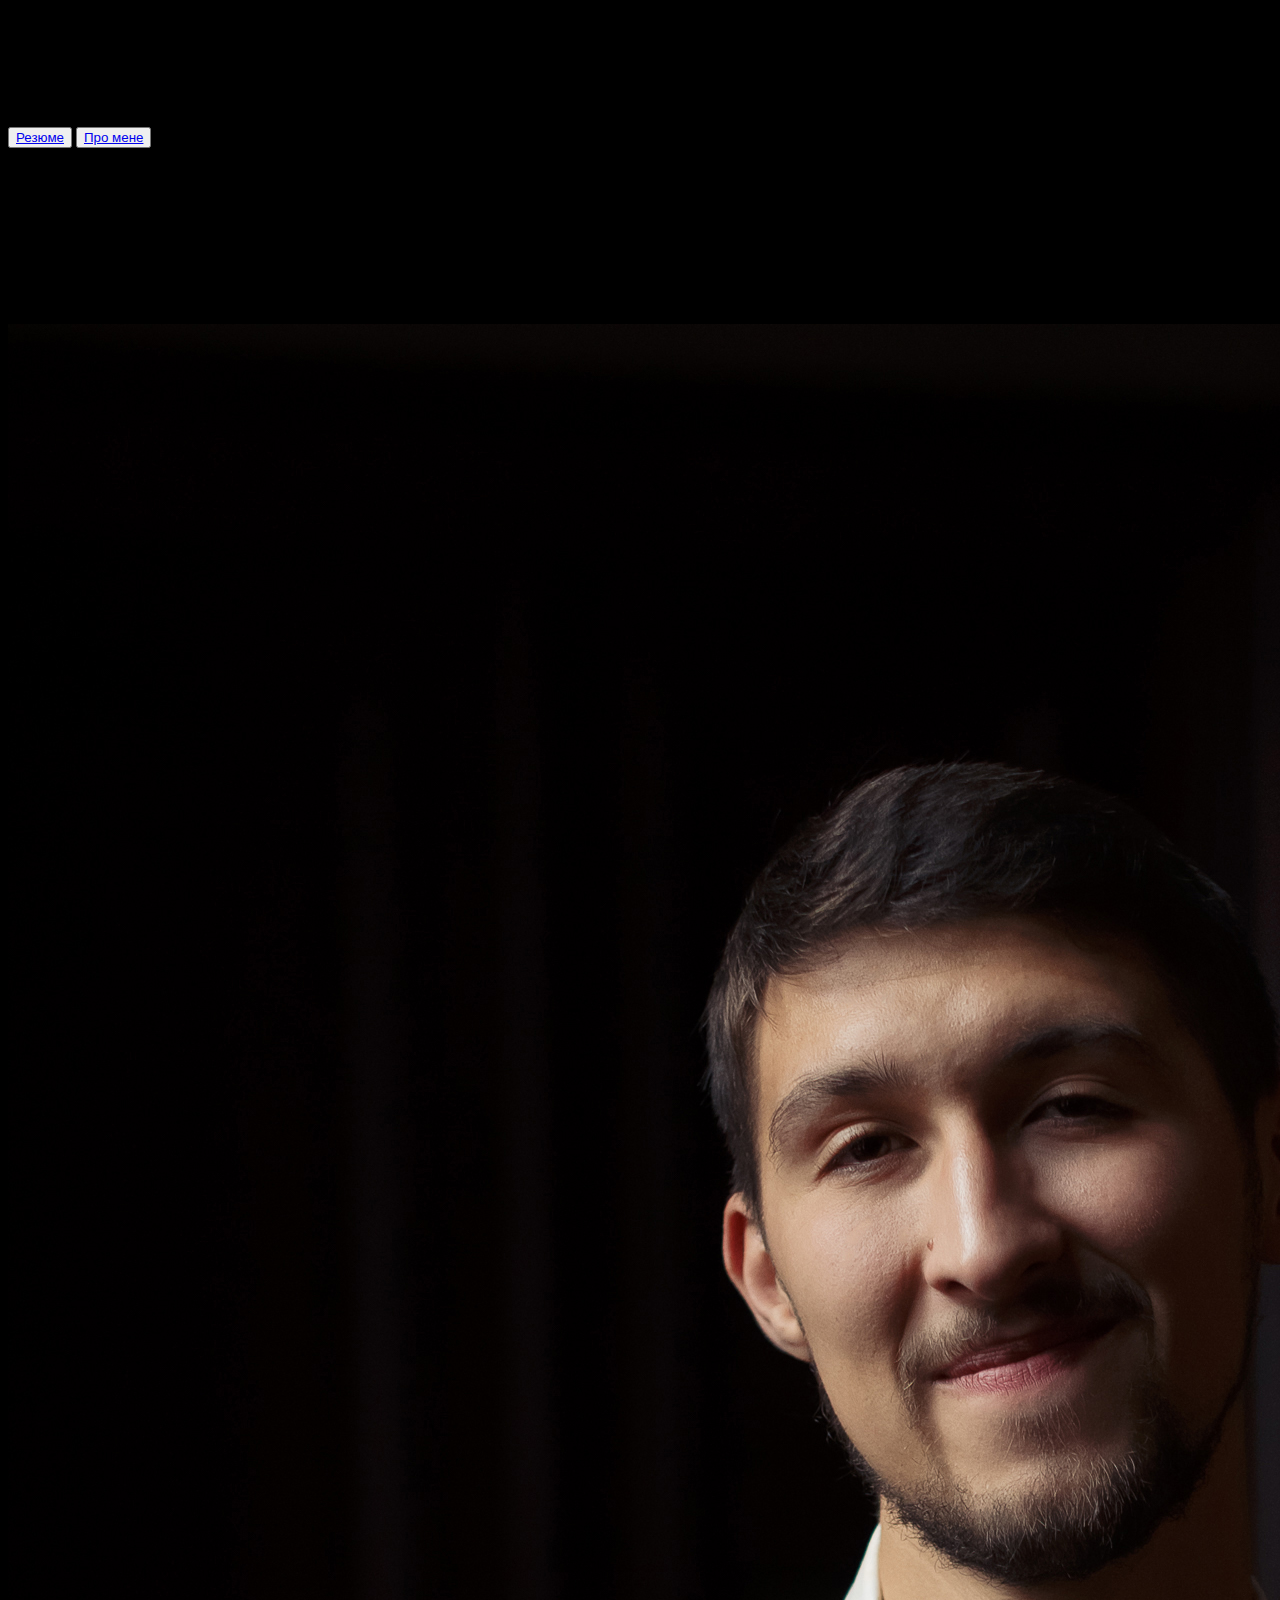
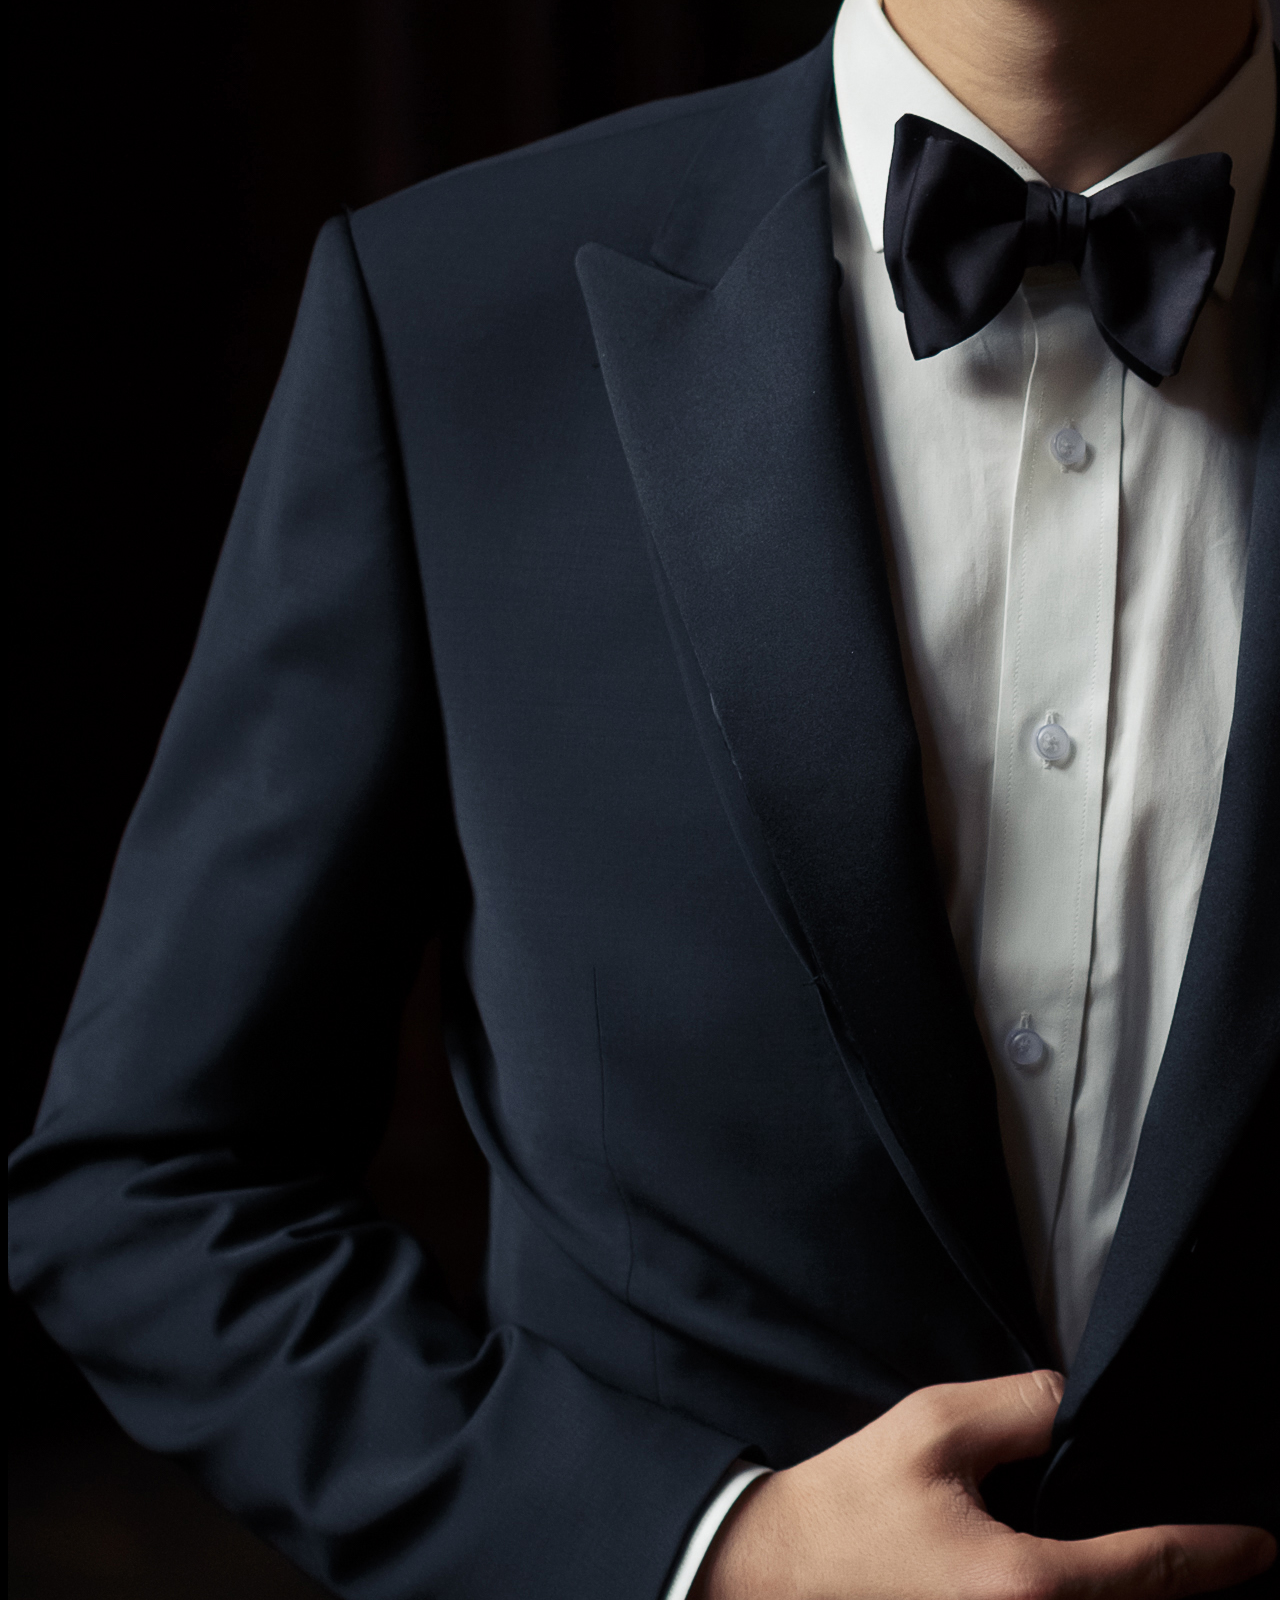
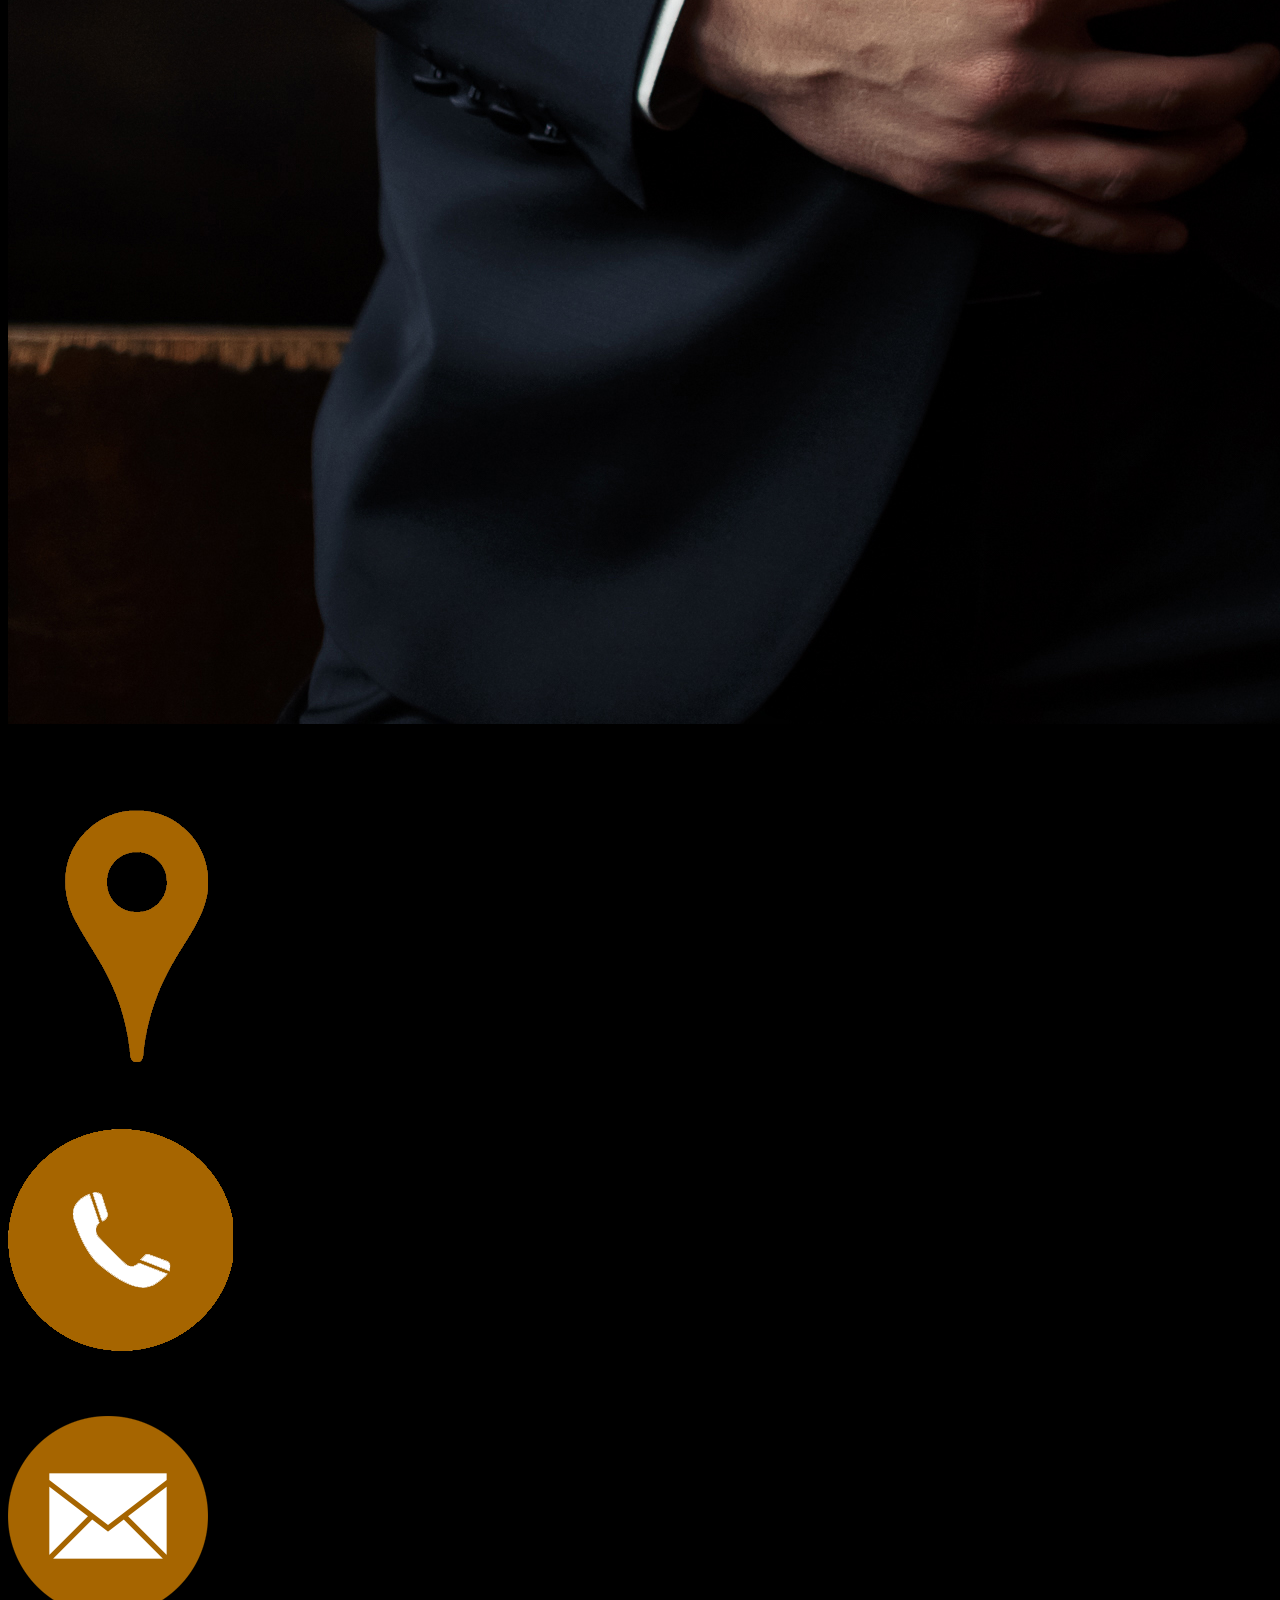
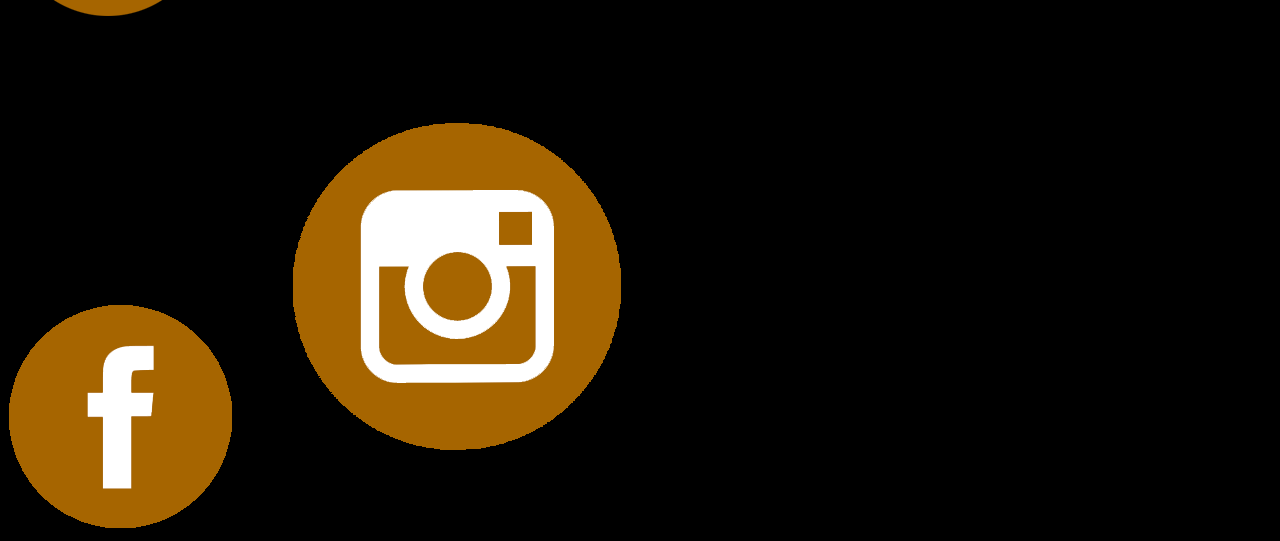
==== index.html @ b2492756 "Added HTML Code" ====
<!DOCTYPE html>
<html lang="en">
<head>
    <meta charset="UTF-8">
    <meta name="viewport" content="width=device-width, initial-scale=1.0">
    <meta http-equiv="X-UA-Compatible" content="ie=edge">
    <link rel="stylesheet" href="css/index.css">
    <title>Андрій Шевчук</title>
</head>
<body>
    <header>
        <h1>Андрій Шевчук</h1>
        <h2>Особистий блог</h2>
        <button> <a href="resume.html">  Резюме </a> </button>
        <button> <a href="aboutme.html">  Про мене </a> </button>
    </header>
    <p>Привіт!<br>
Мене звати Андрій, мені 26.<br> 
Я вивчаю Web development та<br>
веду курси для дітей по розробці <br>
Web - ігор у Construct. 
У вільний час подорожую,<br> 
плаваю та займаюсь боксом. <br>
Головне життєве  кредо:<br>
Постійно рухатись вперед і не здаватись!</p>
<img src="img/photo213.jpg"alt="основне фото">
<footer>
    <h1>Контакти</h1>
    <img src="footer/maps.png"alt="адреса">
    <h3>м. Львів, вул. Кондукторська</h3>
    <img src="footer/tel.png"alt="телефон">
     <h3>+38(095) 888 54 83</h3>
    <img src="footer/email.png"alt="електронка">
     <h3>andriyshevchyk777@gmail.com</h3>
   <a href="https://www.facebook.com/andriy.zabigailo?ref=bookmarks">  <img src="footer/fb.png"alt="фейсбук"></a>
   <a href="https://www.instagram.com/andriyzabigailo/?hl=uk">  <img src="footer/inst.png"alt="інстаграм"></a>
</footer>
</body>
</html>
---- css/index.css ----
body {
    background: black;
}
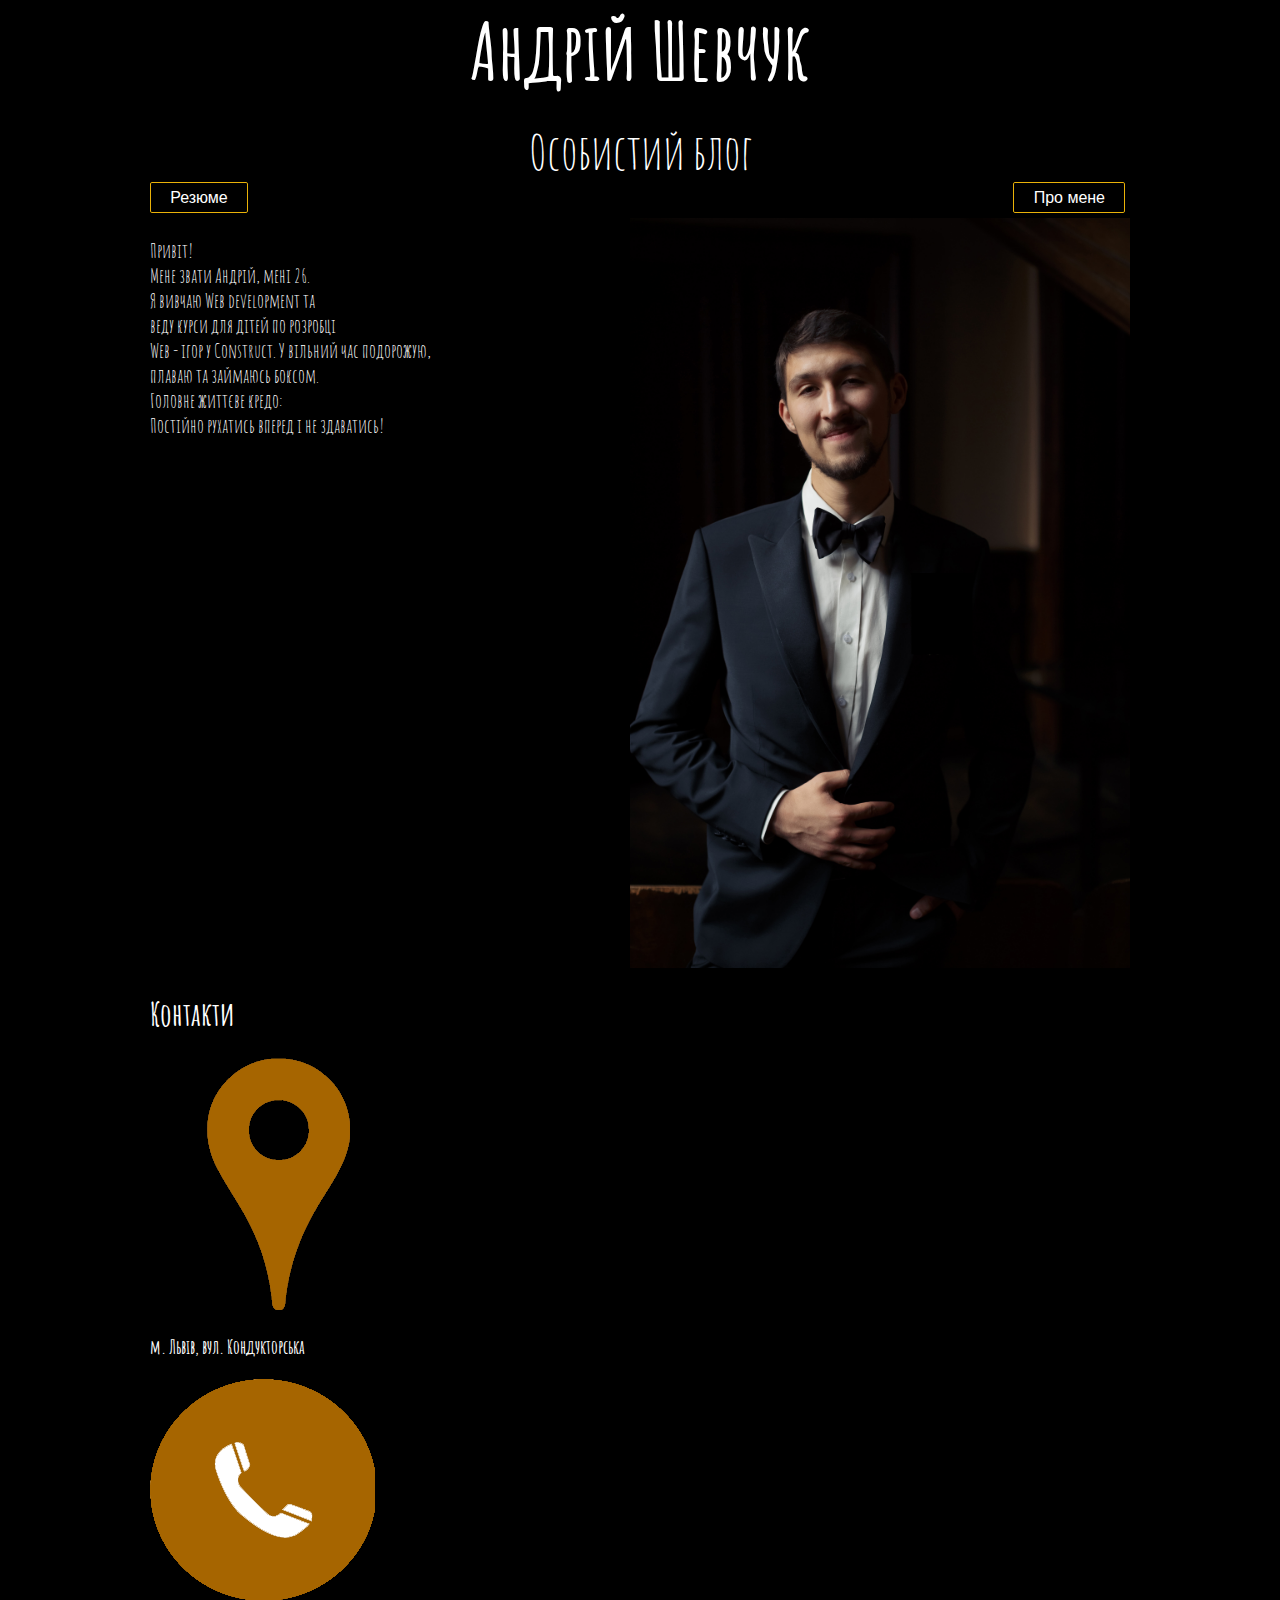
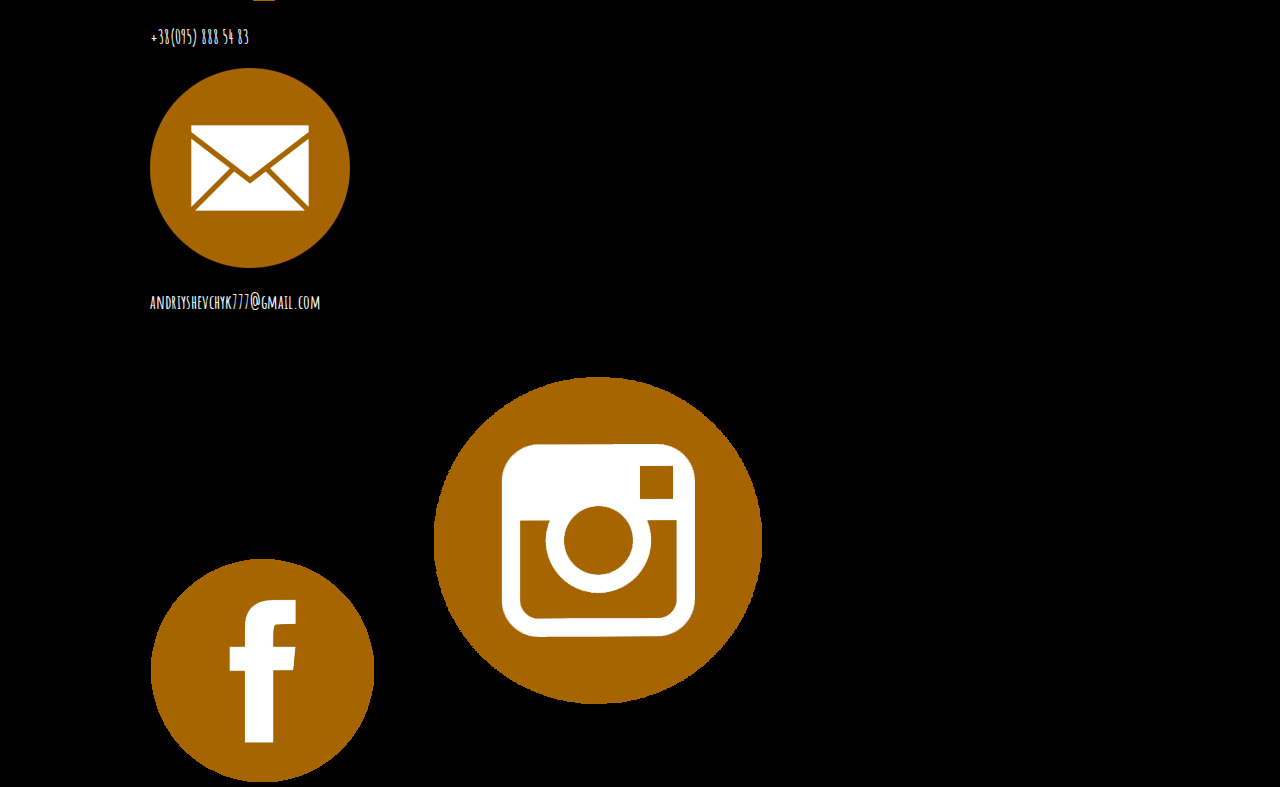
==== commit 27737ecf: "Added HTML Code" ====
--- a/index.html
+++ b/index.html
@@ -9,28 +9,35 @@
 </head>
 <body>
     <header>
-        <h1>Андрій Шевчук</h1>
-        <h2>Особистий блог</h2>
-        <button> <a href="resume.html">  Резюме </a> </button>
-        <button> <a href="aboutme.html">  Про мене </a> </button>
+        <div id="logo" > Андрій Шевчук</div> <br>   
+        <div id="logo2">Особистий блог</div>
+        <nav class="nav">
+         <a href="resume.html" class="button1">  Резюме </a> 
+         <a href="aboutme.html"class="button1">  Про мене </a> 
+         </nav>
     </header>
-    <p>Привіт!<br>
-Мене звати Андрій, мені 26.<br> 
-Я вивчаю Web development та<br>
-веду курси для дітей по розробці <br>
-Web - ігор у Construct. 
-У вільний час подорожую,<br> 
-плаваю та займаюсь боксом. <br>
-Головне життєве  кредо:<br>
-Постійно рухатись вперед і не здаватись!</p>
-<img src="img/photo213.jpg"alt="основне фото">
+    <main>
+    <div id="Hellow">
+        <p> Привіт!<br>
+        Мене звати Андрій, мені 26.<br> 
+        Я вивчаю Web development та<br>
+        веду курси для дітей по розробці <br>
+        Web - ігор у Construct. 
+        У вільний час подорожую,<br> 
+        плаваю та займаюсь боксом. <br>
+        Головне життєве  кредо:<br>
+        Постійно рухатись вперед і не здаватись!</p></div>
+    <div id="img" >
+    <img src="img/Foto Sevchyk A.O.jpg" alt="Фото Шевчук А.О." width=500px ></div>
+    </div>
+</main>
 <footer>
     <h1>Контакти</h1>
-    <img src="footer/maps.png"alt="адреса">
+    <img src="footer/maps.png" alt="адреса">
     <h3>м. Львів, вул. Кондукторська</h3>
-    <img src="footer/tel.png"alt="телефон">
+    <img src="footer/tel.png" alt="телефон">
      <h3>+38(095) 888 54 83</h3>
-    <img src="footer/email.png"alt="електронка">
+    <img src="footer/email.png" alt="електронка">
      <h3>andriyshevchyk777@gmail.com</h3>
    <a href="https://www.facebook.com/andriy.zabigailo?ref=bookmarks">  <img src="footer/fb.png"alt="фейсбук"></a>
    <a href="https://www.instagram.com/andriyzabigailo/?hl=uk">  <img src="footer/inst.png"alt="інстаграм"></a>
--- a/css/index.css
+++ b/css/index.css
@@ -1,3 +1,75 @@
+@import url('https://fonts.googleapis.com/css?family=Amatic+SC&display=swap');
+:root {
+    font-family: 'Amatic SC', cursive;
+}
 body {
     background: black;
-}+    max-width: 980px;
+    margin: auto;
+}
+p {
+    color: white;
+}
+h3 {
+    color: white;
+}
+ul {
+    color: white;
+}
+h1 {
+    color: white;
+}
+#logo {
+    font-family: 'Amatic SC', cursive;
+    font-size: 5rem;
+    font-weight: bold;
+    text-align: center;
+    color: white;
+}
+#logo2 {
+    font-family: 'Amatic SC', cursive;
+    font-size: 3rem;
+    text-align: center;
+    color: white;
+}
+a.button1{
+display:inline-block;
+padding:0.35em 1.2em;
+border:0.1em solid #EAB208;
+margin:0 0.3em 0.3em 0;
+border-radius:0.12em;
+box-sizing: border-box;
+text-decoration:none;
+font-family:'Roboto',sans-serif;
+font-weight:300;
+color:#FFFFFF;
+text-align:center;
+transition: all 0.9s;
+
+}
+a.button1:hover{
+color:#000000;
+background-color:#FFFFFF;
+}
+@media all and (max-width:30em){
+a.button1{
+display:block;
+margin:0.4em auto;
+}
+}
+header .nav {
+    display: flex;
+    justify-content: space-between;
+}
+main {
+    display: flex;
+    justify-content: space-between;
+}
+#Hellow {
+    font-size: 20px;
+}
+#img {
+  
+} 
+
+    
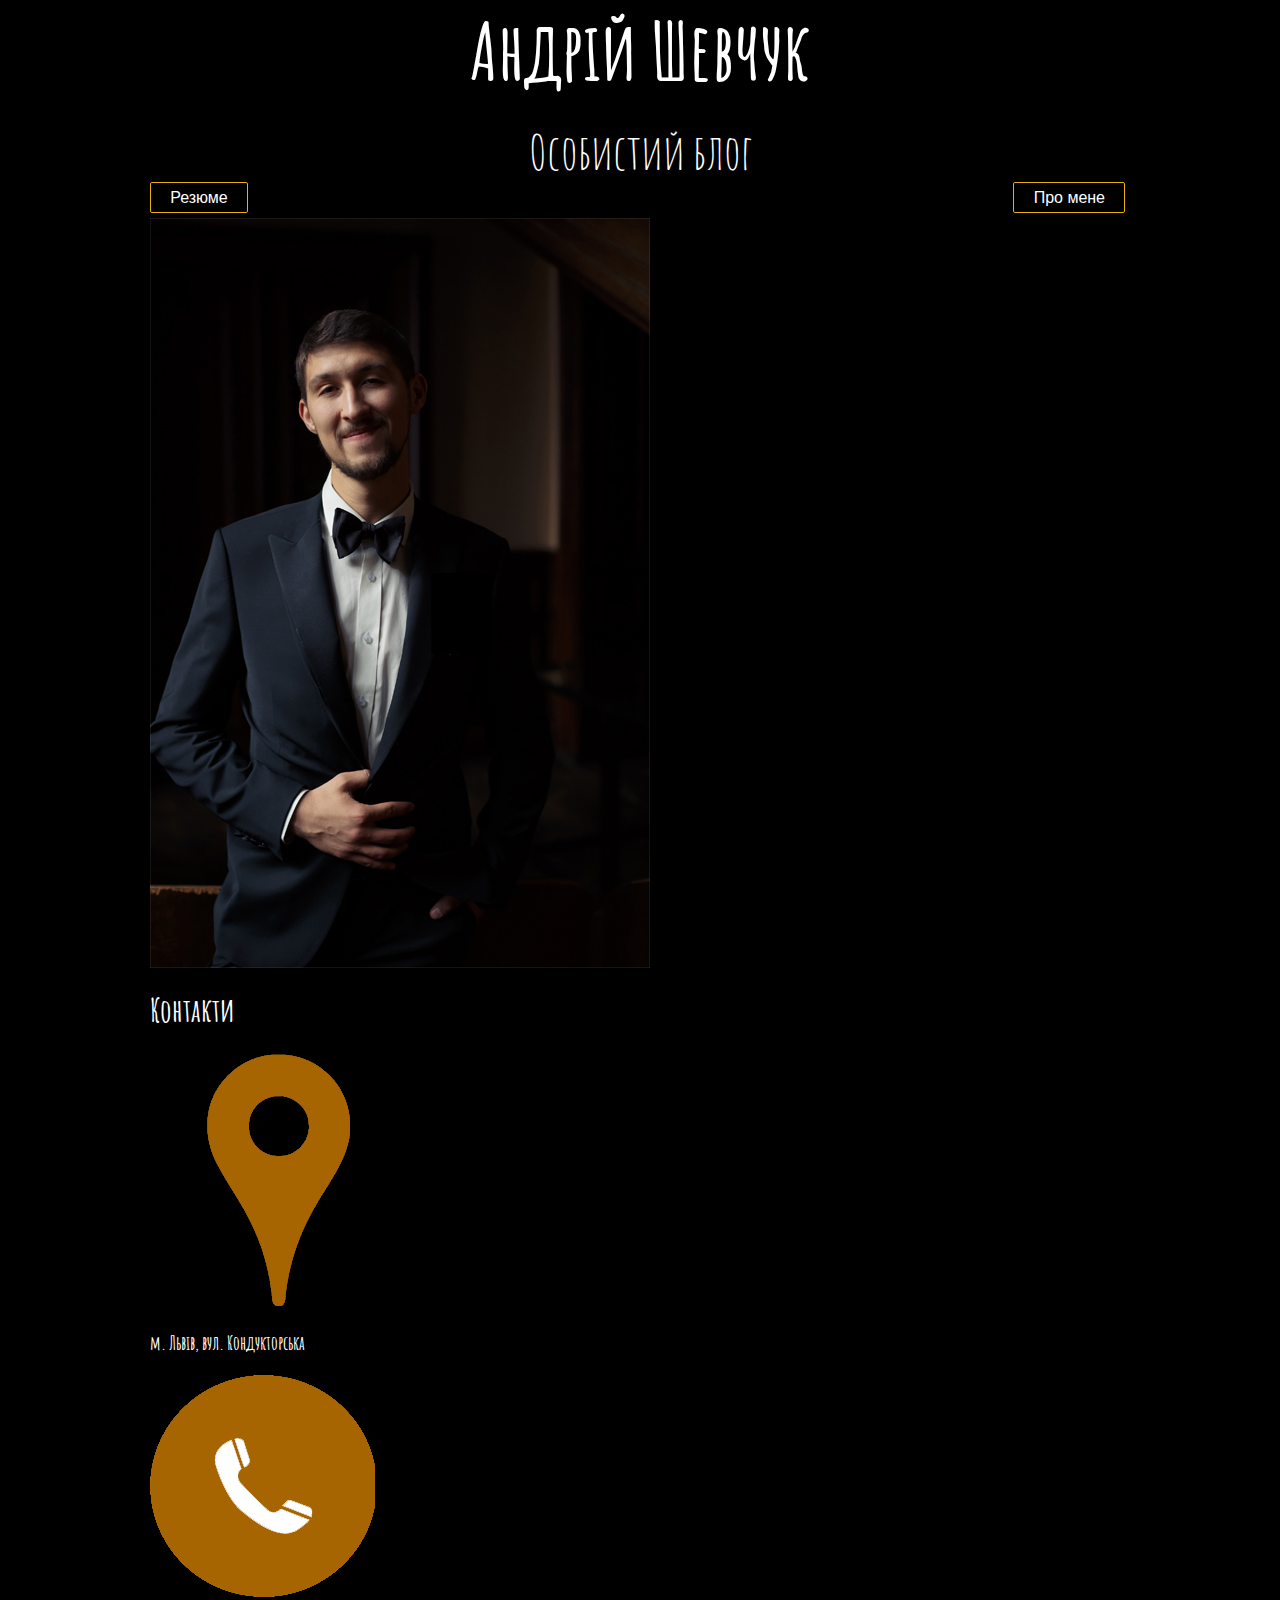
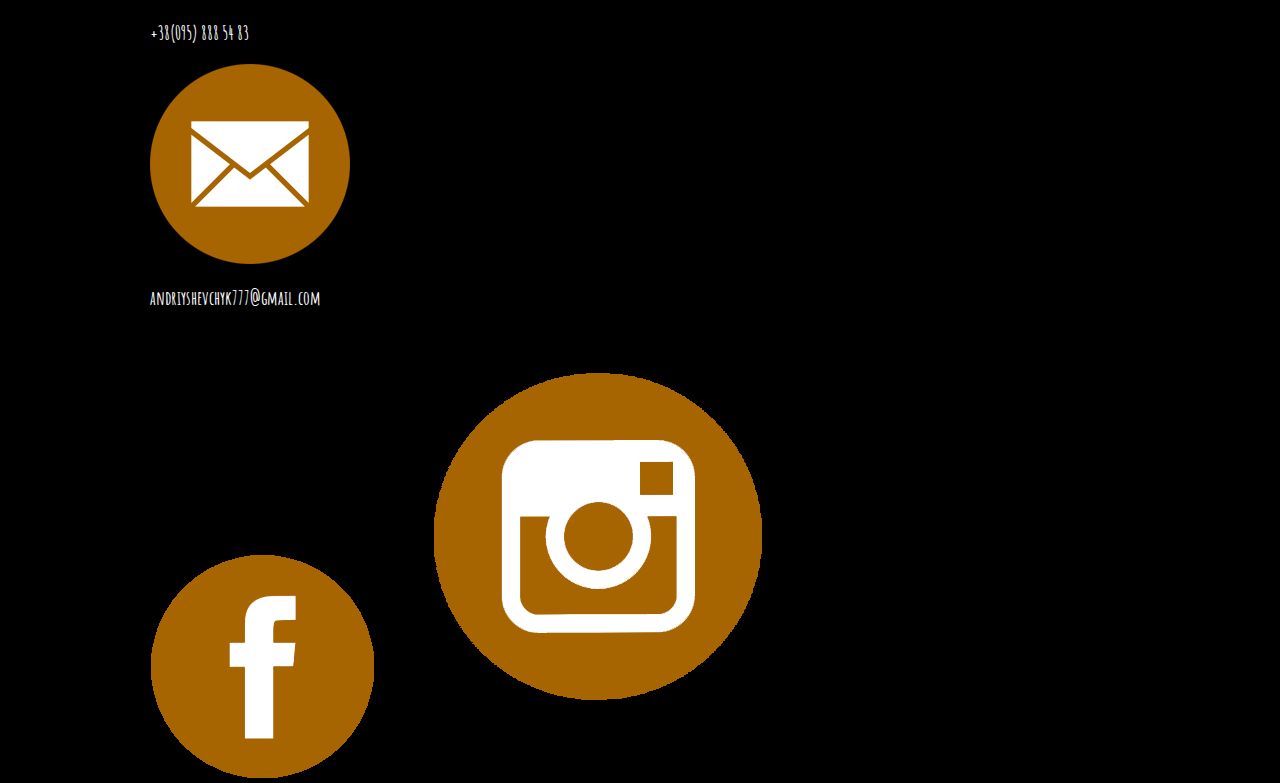
==== commit 12973b3c: "Added HTML Code" ====
--- a/index.html
+++ b/index.html
@@ -12,23 +12,12 @@
         <div id="logo" > Андрій Шевчук</div> <br>   
         <div id="logo2">Особистий блог</div>
         <nav class="nav">
-         <a href="resume.html" class="button1">  Резюме </a> 
-         <a href="aboutme.html"class="button1">  Про мене </a> 
-         </nav>
+            <a href="resume.html" class="button1">  Резюме </a> 
+            <a href="aboutme.html"class="button1">  Про мене </a> 
+        </nav>
     </header>
     <main>
-    <div id="Hellow">
-        <p> Привіт!<br>
-        Мене звати Андрій, мені 26.<br> 
-        Я вивчаю Web development та<br>
-        веду курси для дітей по розробці <br>
-        Web - ігор у Construct. 
-        У вільний час подорожую,<br> 
-        плаваю та займаюсь боксом. <br>
-        Головне життєве  кредо:<br>
-        Постійно рухатись вперед і не здаватись!</p></div>
-    <div id="img" >
-    <img src="img/Foto Sevchyk A.O.jpg" alt="Фото Шевчук А.О." width=500px ></div>
+    <img src="img/photo3.jpg" alt="Фото Шевчук А.О."></div>
     </div>
 </main>
 <footer>
--- a/css/index.css
+++ b/css/index.css
@@ -69,7 +69,7 @@
     font-size: 20px;
 }
 #img {
-  
+
 } 
 
     
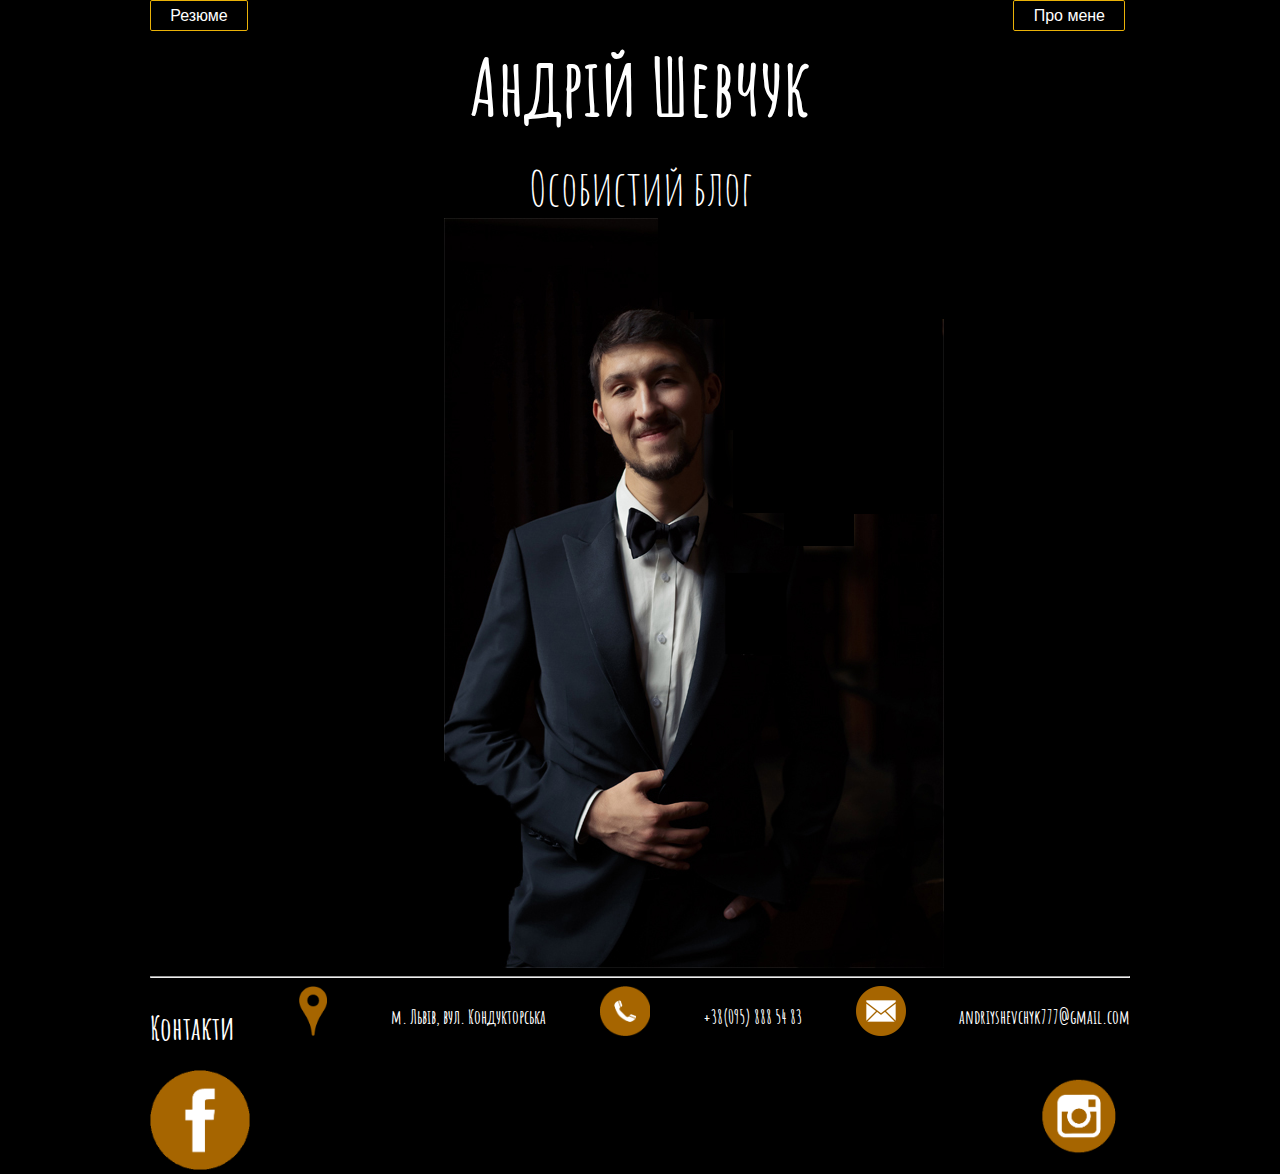
==== commit 726c7306: "Added HTML Code" ====
--- a/index.html
+++ b/index.html
@@ -9,27 +9,34 @@
 </head>
 <body>
     <header>
-        <div id="logo" > Андрій Шевчук</div> <br>   
-        <div id="logo2">Особистий блог</div>
         <nav class="nav">
             <a href="resume.html" class="button1">  Резюме </a> 
             <a href="aboutme.html"class="button1">  Про мене </a> 
         </nav>
+        <div id="logo" > Андрій Шевчук </div> <br>   
+        <div id="logo2"> Особистий блог </div>
     </header>
     <main>
-    <img src="img/photo3.jpg" alt="Фото Шевчук А.О."></div>
-    </div>
-</main>
+        <img src="img/Foto ShevchykA.O.jpg" alt="Фото Шевчук А.О." class="foto">
+    </main>
+    <hr>
 <footer>
-    <h1>Контакти</h1>
-    <img src="footer/maps.png" alt="адреса">
-    <h3>м. Львів, вул. Кондукторська</h3>
-    <img src="footer/tel.png" alt="телефон">
-     <h3>+38(095) 888 54 83</h3>
-    <img src="footer/email.png" alt="електронка">
-     <h3>andriyshevchyk777@gmail.com</h3>
-   <a href="https://www.facebook.com/andriy.zabigailo?ref=bookmarks">  <img src="footer/fb.png"alt="фейсбук"></a>
-   <a href="https://www.instagram.com/andriyzabigailo/?hl=uk">  <img src="footer/inst.png"alt="інстаграм"></a>
+    <section class= "contact">
+        <h1>Контакти</h1>
+        <img src="footer/maps.png" alt="адреса" id="icon">
+        <h3>м. Львів, вул. Кондукторська</h3>
+        <img src="footer/tel.png" alt="телефон"id="icon">
+        <h3>+38(095) 888 54 83</h3>
+        <img src="footer/email.png" alt="електронка" id="icon">
+        <h3>andriyshevchyk777@gmail.com</h3>
+    </section>
+    <section class= "link">
+       <a href="https://www.facebook.com/andriy.zabigailo?ref=bookmarks">  <img src="footer/fb.png"alt="фейсбук" id="icon1"></a>
+       <a href="https://www.instagram.com/andriyzabigailo/?hl=uk" >  <img src="footer/inst.png"alt="інстаграм" id="icon1"></a>
+    </section>
 </footer>
+<script src="https://code.jquery.com/jquery-3.3.1.slim.min.js" integrity="sha384-q8i/X+965DzO0rT7abK41JStQIAqVgRVzpbzo5smXKp4YfRvH+8abtTE1Pi6jizo" crossorigin="anonymous"></script>
+<script src="https://cdnjs.cloudflare.com/ajax/libs/popper.js/1.14.7/umd/popper.min.js" integrity="sha384-UO2eT0CpHqdSJQ6hJty5KVphtPhzWj9WO1clHTMGa3JDZwrnQq4sF86dIHNDz0W1" crossorigin="anonymous"></script>
+<script src="https://stackpath.bootstrapcdn.com/bootstrap/4.3.1/js/bootstrap.min.js" integrity="sha384-JjSmVgyd0p3pXB1rRibZUAYoIIy6OrQ6VrjIEaFf/nJGzIxFDsf4x0xIM+B07jRM" crossorigin="anonymous"></script>
 </body>
 </html>--- a/css/index.css
+++ b/css/index.css
@@ -25,12 +25,14 @@
     font-weight: bold;
     text-align: center;
     color: white;
+  
 }
 #logo2 {
     font-family: 'Amatic SC', cursive;
     font-size: 3rem;
     text-align: center;
     color: white;
+   
 }
 a.button1{
 display:inline-block;
@@ -68,8 +70,25 @@
 #Hellow {
     font-size: 20px;
 }
-#img {
-
+img.foto  {
+margin-left: 30%;
 } 
-
-    
+hr {
+    color: orange;
+}
+section.contact {
+    display: flex;
+    justify-content: space-between;
+}
+#icon {
+    width: 50px;
+    height: 50px;
+}
+section.link {
+    display: flex;
+    justify-content: space-between;
+}
+#icon1 {
+    width: 100px;
+    height: 100px;
+}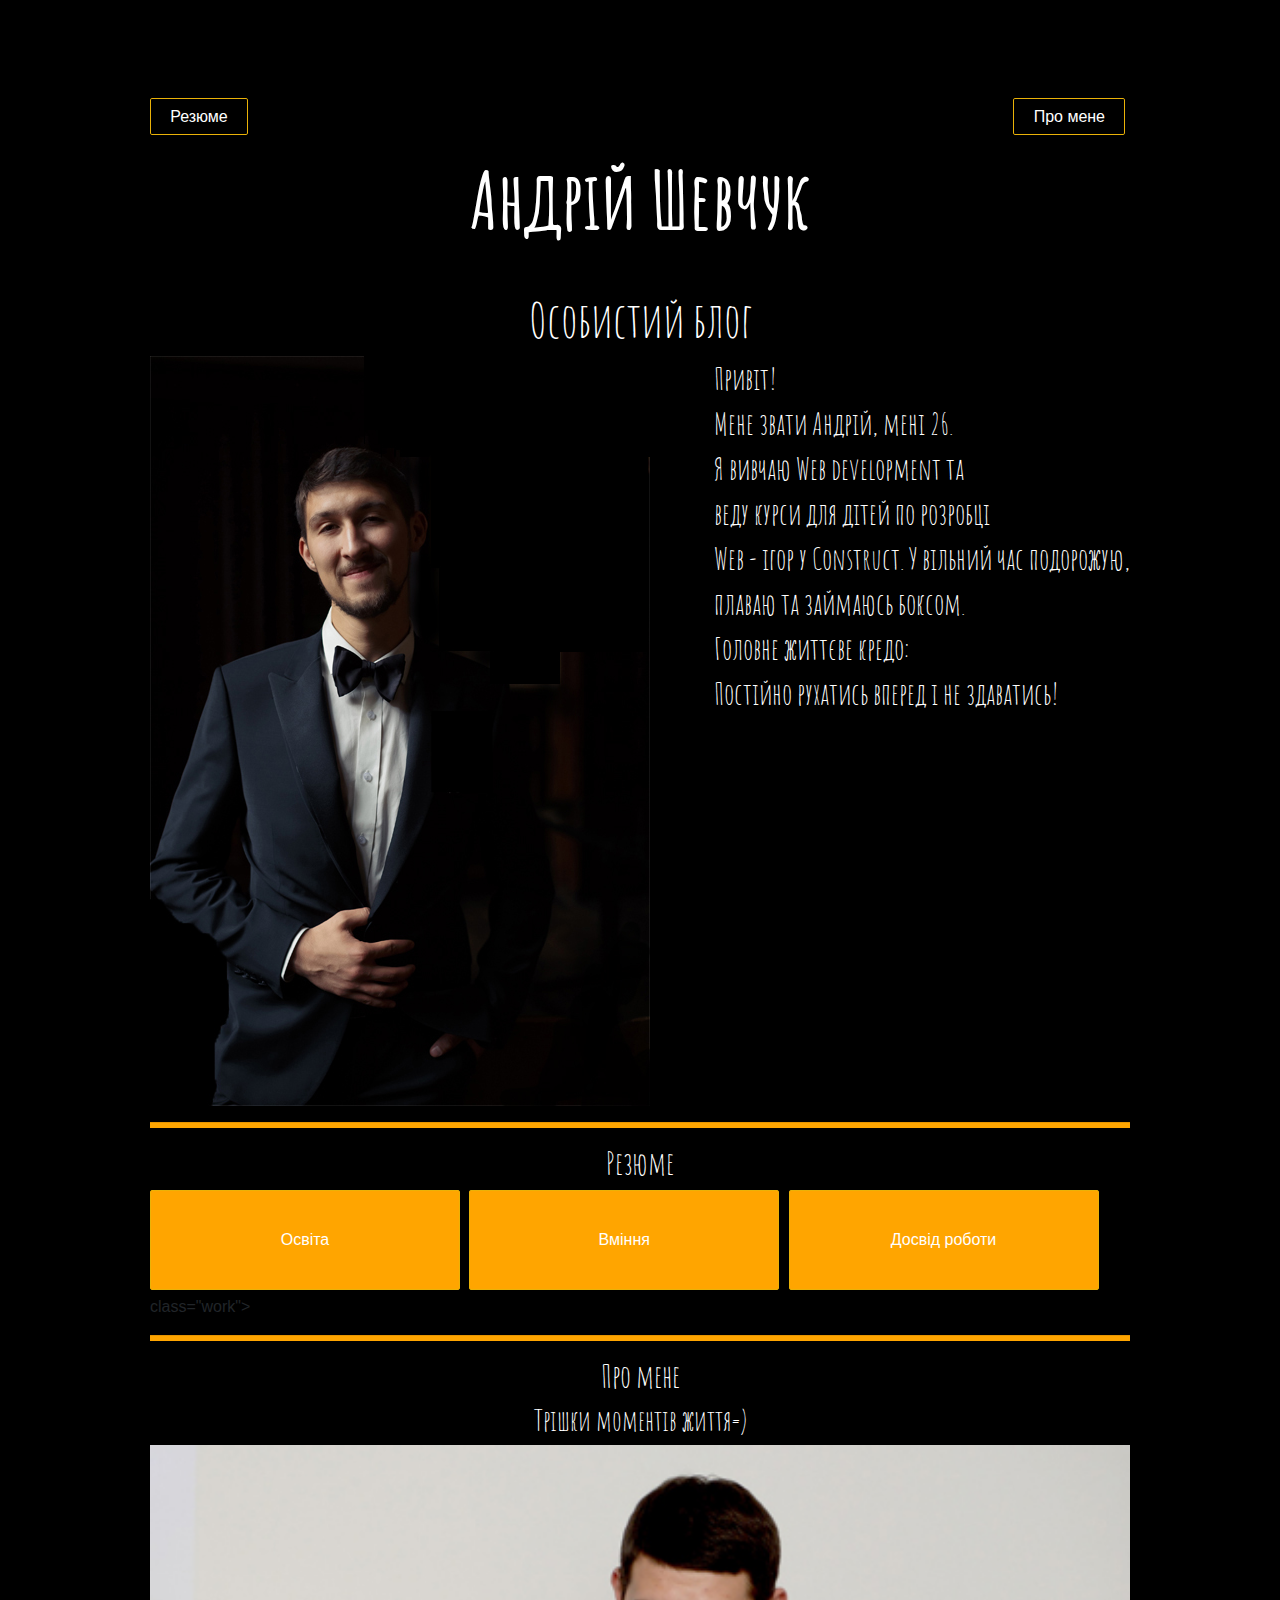
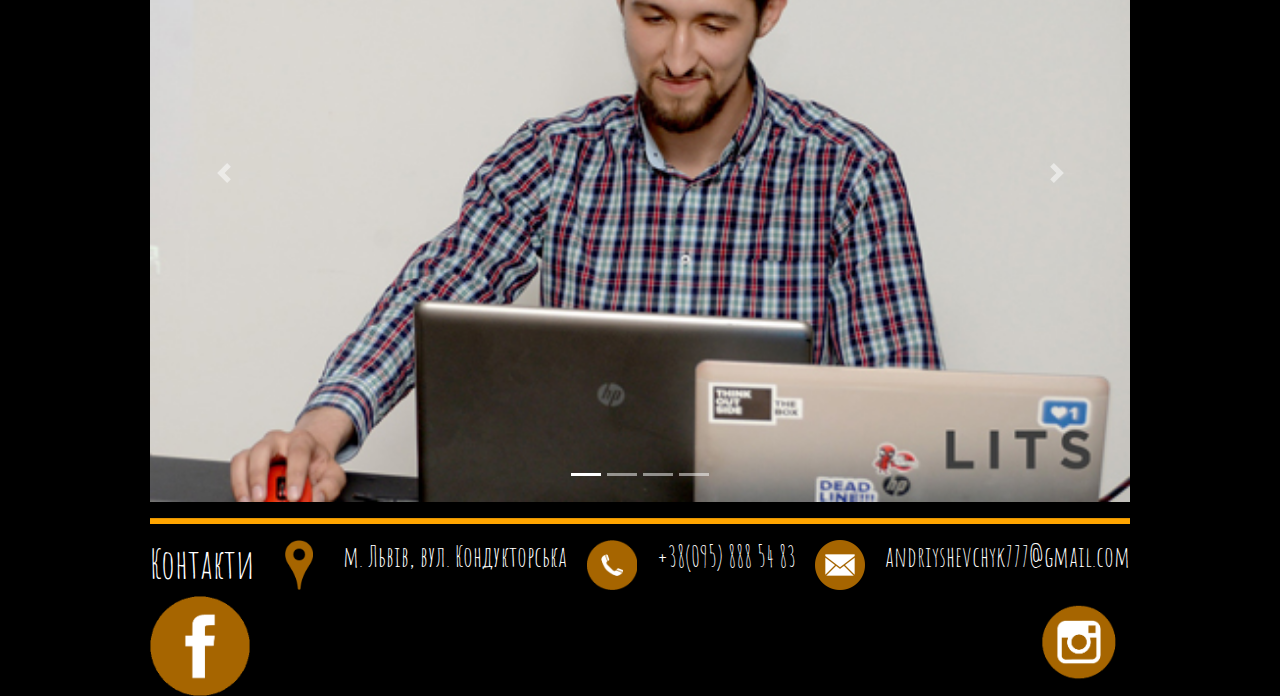
==== commit 45d024e1: "Added HTML Code" ====
--- a/index.html
+++ b/index.html
@@ -1,42 +1,116 @@
 <!DOCTYPE html>
 <html lang="en">
+
 <head>
     <meta charset="UTF-8">
     <meta name="viewport" content="width=device-width, initial-scale=1.0">
     <meta http-equiv="X-UA-Compatible" content="ie=edge">
+    <link rel="stylesheet" href="https://stackpath.bootstrapcdn.com/bootstrap/4.3.1/css/bootstrap.min.css" integrity="sha384-ggOyR0iXCbMQv3Xipma34MD+dH/1fQ784/j6cY/iJTQUOhcWr7x9JvoRxT2MZw1T" crossorigin="anonymous">
     <link rel="stylesheet" href="css/index.css">
     <title>Андрій Шевчук</title>
 </head>
+
 <body>
     <header>
         <nav class="nav">
-            <a href="resume.html" class="button1">  Резюме </a> 
-            <a href="aboutme.html"class="button1">  Про мене </a> 
+            <a href="#resume" class="button1">  Резюме </a>
+            <a href="#about-me" class="button1">  Про мене </a>
         </nav>
-        <div id="logo" > Андрій Шевчук </div> <br>   
+        <div id="logo"> Андрій Шевчук </div> <br>
         <div id="logo2"> Особистий блог </div>
     </header>
     <main>
-        <img src="img/Foto ShevchykA.O.jpg" alt="Фото Шевчук А.О." class="foto">
+        <img src="img/FotoShevchykA.O.jpg" alt="Фото Шевчук А.О." class="foto">
+        <div id="Hellow">
+            <p> Привіт!<br> Мене звати Андрій, мені 26.<br> Я вивчаю Web development та<br> веду курси для дітей по розробці <br> Web - ігор у Construct. У вільний час подорожую,<br> плаваю та займаюсь боксом. <br> Головне життєве кредо:<br> Постійно рухатись
+                вперед і не здаватись!</p>
+        </div>
+
     </main>
     <hr>
-<footer>
-    <section class= "contact">
-        <h1>Контакти</h1>
-        <img src="footer/maps.png" alt="адреса" id="icon">
-        <h3>м. Львів, вул. Кондукторська</h3>
-        <img src="footer/tel.png" alt="телефон"id="icon">
-        <h3>+38(095) 888 54 83</h3>
-        <img src="footer/email.png" alt="електронка" id="icon">
-        <h3>andriyshevchyk777@gmail.com</h3>
+    <section id='resume'>
+        <h2>Резюме</h2>
+        <button class="educationClick">Освіта</button>
+        <button class="skillClick">Вміння</button>
+        <button class="workClick">Досвід роботи</button>
     </section>
-    <section class= "link">
-       <a href="https://www.facebook.com/andriy.zabigailo?ref=bookmarks">  <img src="footer/fb.png"alt="фейсбук" id="icon1"></a>
-       <a href="https://www.instagram.com/andriyzabigailo/?hl=uk" >  <img src="footer/inst.png"alt="інстаграм" id="icon1"></a>
+    <main class="education">
+        <img id="S1" src="resume/education.png" alt="освіта">
+        <p id="S2"> 2015-2017 – Українська академія друкарства, спеціальність <br> – управління фінансово-економічною безпекою. Магістр <br> 2012-2015 – Українська академія друкарства, спеціальність<br> – технологія електронних мультимедійних видань. Бакалавр <br>            2008-2012 – Львівський поліграфічний коледж, <br> спеціальність – видавнича справа та редагування <br> 2001-2008 – школа № 81 ім. Петра Сагайдачного</p>
+    </main>
+    <section>
+        <main class="skill">
+            <img src="resume/skill.png" alt="вміння" id="S3">
+            <ul id="S6">
+                <li>Програмування (Мови: JavaScript, Html, Css,)</li>
+                <li> Графіка (векторна, растрова: Photoshop, Inkscape)</li>
+                <li> Відео-монтаж (Vegas)</li>
+                <li> 3D-графіка (SketchUp, Blender)</li>
+                <li>Середовища: NetBeans, Uniti, Scratch, AppInventor, Construct</li>
+            </ul>
+        </main>
+        <main> class="work">
+            <img src="resume/work.png" alt="робота" id="S4">
+            <p id="S5"> 2019- Lviv it school(викладач)<br> 2015-2019 – Комп'ютерні курси для дітей «Гранд»(викладач)<br> 2014-2015 - Фотостудія "Ардан"(фотограф,відео-оператор)><br></p>
     </section>
-</footer>
-<script src="https://code.jquery.com/jquery-3.3.1.slim.min.js" integrity="sha384-q8i/X+965DzO0rT7abK41JStQIAqVgRVzpbzo5smXKp4YfRvH+8abtTE1Pi6jizo" crossorigin="anonymous"></script>
-<script src="https://cdnjs.cloudflare.com/ajax/libs/popper.js/1.14.7/umd/popper.min.js" integrity="sha384-UO2eT0CpHqdSJQ6hJty5KVphtPhzWj9WO1clHTMGa3JDZwrnQq4sF86dIHNDz0W1" crossorigin="anonymous"></script>
-<script src="https://stackpath.bootstrapcdn.com/bootstrap/4.3.1/js/bootstrap.min.js" integrity="sha384-JjSmVgyd0p3pXB1rRibZUAYoIIy6OrQ6VrjIEaFf/nJGzIxFDsf4x0xIM+B07jRM" crossorigin="anonymous"></script>
+    </main>
+    <hr>
+    <section id='about-me'>
+        <h2>Про мене</h2>
+        <h3>Трішки моментів життя=)</h3>
+        <div id="img">
+            <div id="carouselExampleIndicators" class="carousel slide" data-ride="carousel">
+                <ol class="carousel-indicators">
+                    <li data-target="#carouselExampleIndicators" data-slide-to="0" class="active"></li>
+                    <li data-target="#carouselExampleIndicators" data-slide-to="1"></li>
+                    <li data-target="#carouselExampleIndicators" data-slide-to="2"></li>
+                    <li data-target="#carouselExampleIndicators" data-slide-to="3"></li>
+                </ol>
+                <div class="carousel-inner">
+                    <div class="carousel-item active">
+                        <img src="about/gamecraft1.jpg" class="d-block w-100" alt="захист проектів">
+                    </div>
+                    <div class="carousel-item">
+                        <img src="about/gamecraft2.jpg" class="d-block w-100" alt="захист проектів">
+                    </div>
+                    <div class="carousel-item">
+                        <img src="about/run11.jpg" class="d-block w-100" alt="марафон">
+                    </div>
+                    <div class="carousel-item">
+                        <img src="about/wedding3.jpg" class="d-block w-100" alt="весілля">
+                    </div>
+                </div>
+                <a class="carousel-control-prev" href="#carouselExampleIndicators" role="button" data-slide="prev">
+    <span class="carousel-control-prev-icon" aria-hidden="true"></span>
+    <span class="sr-only">Previous</span>
+  </a>
+                <a class="carousel-control-next" href="#carouselExampleIndicators" role="button" data-slide="next">
+    <span class="carousel-control-next-icon" aria-hidden="true"></span>
+    <span class="sr-only">Next</span>
+  </a>
+            </div>
+            <hr>
+    </section>
+    <footer>
+        <section class="contact">
+            <h1>Контакти</h1>
+            <img src="footer/maps.png" alt="адреса" id="icon">
+            <h3>м. Львів, вул. Кондукторська</h3>
+            <img src="footer/tel.png" alt="телефон" id="icon">
+            <h3>+38(095) 888 54 83</h3>
+            <img src="footer/email.png" alt="електронка" id="icon">
+            <h3>andriyshevchyk777@gmail.com</h3>
+        </section>
+        <section class="link">
+            <a href="https://www.facebook.com/andriy.zabigailo?ref=bookmarks">  <img src="footer/fb.png" alt="фейсбук" id="icon1"></a>
+            <a href="https://www.instagram.com/andriyzabigailo/?hl=uk">  <img src="footer/inst.png" alt="інстаграм" id="icon1"></a>
+        </section>
+    </footer>
+    <script src="https://code.jquery.com/jquery-3.4.1.min.js" integrity="sha256-CSXorXvZcTkaix6Yvo6HppcZGetbYMGWSFlBw8HfCJo=" crossorigin="anonymous"></script>
+    <script src="js/index.js"></script>
+    <script src="https://code.jquery.com/jquery-3.3.1.slim.min.js" integrity="sha384-q8i/X+965DzO0rT7abK41JStQIAqVgRVzpbzo5smXKp4YfRvH+8abtTE1Pi6jizo" crossorigin="anonymous"></script>
+    <script src="https://cdnjs.cloudflare.com/ajax/libs/popper.js/1.14.7/umd/popper.min.js" integrity="sha384-UO2eT0CpHqdSJQ6hJty5KVphtPhzWj9WO1clHTMGa3JDZwrnQq4sF86dIHNDz0W1" crossorigin="anonymous"></script>
+    <script src="https://stackpath.bootstrapcdn.com/bootstrap/4.3.1/js/bootstrap.min.js" integrity="sha384-JjSmVgyd0p3pXB1rRibZUAYoIIy6OrQ6VrjIEaFf/nJGzIxFDsf4x0xIM+B07jRM" crossorigin="anonymous"></script>
 </body>
-</html>+
+</html>
--- a/css/index.css
+++ b/css/index.css
@@ -1,23 +1,27 @@
 @import url('https://fonts.googleapis.com/css?family=Amatic+SC&display=swap');
 :root {
     font-family: 'Amatic SC', cursive;
+    scroll-behavior: smooth;
 }
+
 body {
     background: black;
     max-width: 980px;
     margin: auto;
+    
 }
 p {
     color: white;
-}
-h3 {
-    color: white;
+    font-family: 'Amatic SC', cursive;
 }
 ul {
     color: white;
+    font-family: 'Amatic SC', cursive;
 }
-h1 {
+h1, h2, h3 {
     color: white;
+    font-family: 'Amatic SC', cursive;
+    text-align :center;
 }
 #logo {
     font-family: 'Amatic SC', cursive;
@@ -34,6 +38,62 @@
     color: white;
    
 }
+button.educationClick {
+display:inline-block;
+padding:0.35em 1.2em;
+border:0.1em solid #EAB208;
+margin:0 0.3em 0.3em 0;
+border-radius:0.12em;
+box-sizing: border-box;
+text-decoration:none;
+font-family:'Roboto',sans-serif;
+font-weight:300;
+color:#FFFFFF;
+text-align:center;
+transition: all 0.9s;
+background-color:orange;
+height: 100px;
+width: 310px;
+}
+button.skillClick {
+display:inline-block;
+padding:0.35em 1.2em;
+border:0.1em solid #EAB208;
+margin:0 0.3em 0.3em 0;
+border-radius:0.12em;
+box-sizing: border-box;
+text-decoration:none;
+font-family:'Roboto',sans-serif;
+font-weight:300;
+color:#FFFFFF;
+text-align:center;
+transition: all 0.9s;
+background-color:orange;
+height: 100px;
+width: 310px;
+}
+button.workClick {
+display:inline-block;
+padding:0.35em 1.2em;
+border:0.1em solid #EAB208;
+margin:0 0.3em 0.3em 0;
+border-radius:0.12em;
+box-sizing: border-box;
+text-decoration:none;
+font-family:'Roboto',sans-serif;
+font-weight:300;
+color:#FFFFFF;
+text-align:center;
+transition: all 0.9s;
+background-color:orange;
+height: 100px;
+width: 310px;
+}
+a.button1:hover{
+color:#000000;
+background-color:#FFFFFF;
+}
+
 a.button1{
 display:inline-block;
 padding:0.35em 1.2em;
@@ -47,7 +107,7 @@
 color:#FFFFFF;
 text-align:center;
 transition: all 0.9s;
-
+margin-top: 10%;
 }
 a.button1:hover{
 color:#000000;
@@ -68,13 +128,17 @@
     justify-content: space-between;
 }
 #Hellow {
-    font-size: 20px;
+    font-size: 30px;
+    
 }
 img.foto  {
-margin-left: 30%;
+        margin-right: auto;
 } 
 hr {
     color: orange;
+    background-color: orange; 
+    height: 5px;
+
 }
 section.contact {
     display: flex;
@@ -91,4 +155,40 @@
 #icon1 {
     width: 100px;
     height: 100px;
-}+}
+#S1 {
+    display: none;
+    width: 30%;
+    float: left;
+    
+   
+    
+}
+#S2 {
+    display: none;
+    width: 70%;
+    float: right;
+    font-size: 30px;
+}
+#S3 {
+    display: none;
+    float: right;
+    width: 40%;
+}
+#S4 {
+    display: none;
+    float: right;
+    width: 40%;
+}
+#S5 {
+    display: none;
+    float: left;
+    width: 60%;
+    font-size: 50px;
+}
+#S6 {
+    display: none;
+    width: 50%;
+    float: left;
+    font-size: 30px;
+}
